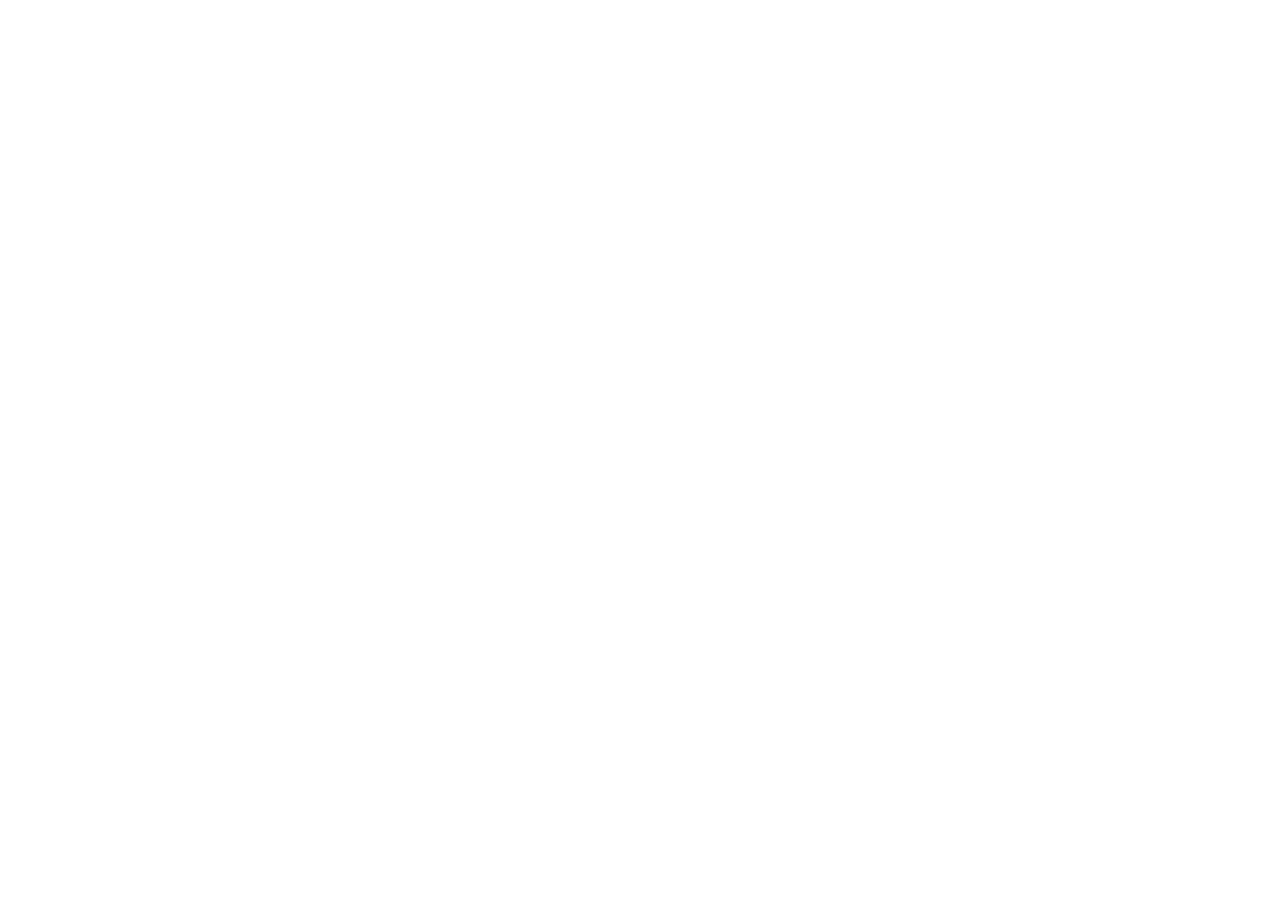
==== 2. SimpleClock/index.html @ 199b8bd5 "Rename index.html to index.html" ====
<!DOCTYPE html>
<html lang="en">
  <head>
    <meta charset="UTF-8" />
    <link rel="stylesheet" href="style.css">
    <meta name="viewport" content="width=device-width, initial-scale=1.0" />
    <title>Document</title>
  </head>
  <body>
    <div class="clock">
        <div class="clock-face">
            <div class="hand hour-hand"></div>
            <div class="hand min-hand"></div>
            <div class="hand second-hand"></div>
            <div class="centerdot"></div>
        </div>
    </div>
    <script src="script.js"></script>
  </body>
</html>
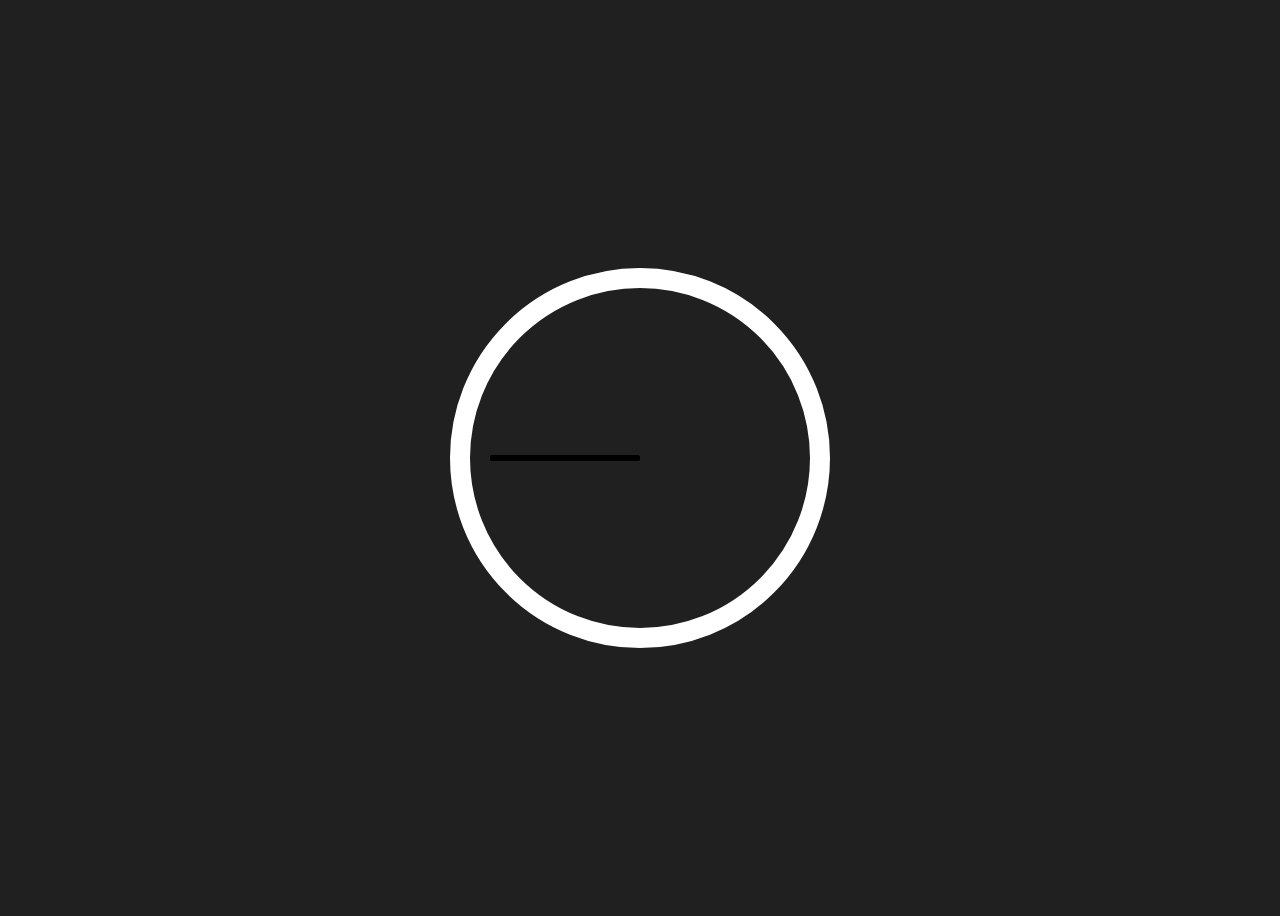
==== commit bbc40b47: "Update index.html" ====
--- a/2. SimpleClock/index.html
+++ b/2. SimpleClock/index.html
@@ -1,3 +1,4 @@
+<!-- Project src https://courses.wesbos.com/ JavaScript30 -->
 <!DOCTYPE html>
 <html lang="en">
   <head>
@@ -7,6 +8,56 @@
     <title>Document</title>
   </head>
   <body>
+    <style>
+      html{
+    background: #202020;
+    background:blur(20px);
+    background-size: cover;
+    text-align: center;
+    font-size: 10px;
+}
+
+body{
+    font-size: 2rem;
+    display: flex;
+    flex: 1;
+    min-height: 100vh;
+    align-items: center;
+}
+
+.clock {
+    width: 30rem;
+    height: 30rem;
+    border: 20px solid white;
+    border-radius: 50%;
+    margin: 50px auto;
+    position: relative;
+    padding: 2rem;
+    box-shadow: 
+    0 0 0px 4px rgba(0,0,0,0.1)
+    inset 0 0 0 3px #EFEFEF
+    inset 0 0 10px black
+    0 0 10px rgba(0,0,0,0.2);
+}
+
+.clock-face {
+    position: relative;
+    width: 100%;
+    height: 100%;
+    transform: translateY(-3px);
+}
+
+.hand {
+    border-radius: 10px;
+    width: 50%;
+    height: 6px;
+    background: black;
+    position: absolute;
+    top: 50%;
+    transform-origin: 100%;
+    transition: all 0;
+}
+    </style>
     <div class="clock">
         <div class="clock-face">
             <div class="hand hour-hand"></div>
@@ -15,6 +66,41 @@
             <div class="centerdot"></div>
         </div>
     </div>
-    <script src="script.js"></script>
+    <script>
+// Функция выводы времени с именем get_Date
+      function get_Date() {
+      // Выборка элементов с class{name} в html
+    const secondHand = document.querySelector('.second-hand');
+    const minuteHand = document.querySelector('.min-hand');
+    const hoursHand = document.querySelector('.hour-hand');
+    //
+    //Присваивание объекта Date() к переменной now
+    //
+  const now = new Date();
+//
+//Вывод секунд из переменной now(Date()) и присваивание в переменную seconds
+//
+  const seconds = now.getSeconds();
+    const secondsDegrees = ((seconds / 60) * 360) + 90;
+    secondHand.style.transform = `rotate(${secondsDegrees}deg)`;
+//
+//Вывод минут из переменной now(Date()) и присваивание в переменную seconds
+//
+  const minute = now.getMinutes();
+    const minuteDegrees = ((minute / 60) * 360) + 90;
+    minuteHand.style.transform = `rotate(${minuteDegrees}deg)`;
+//
+//Вывод часов из переменной now(Date()) и присваивание в переменную seconds
+//
+  const hours = now.getHours();
+    const hoursDegrees = ((hours / 23) * 360) + 90;
+    hoursHand.style.transform = `rotate(${hoursDegrees}deg)`;
+//
+}
+//
+// Создание интервала с обновление в 1 секунду (1000), и вызова функции get_Date
+//
+setInterval(get_Date, 1000);
+    </script>
   </body>
 </html>
--- a/2. SimpleClock/style.css
+++ b/2. SimpleClock/style.css
@@ -0,0 +1,48 @@
+html{
+    background: #202020;
+    background:blur(20px);
+    background-size: cover;
+    text-align: center;
+    font-size: 10px;
+}
+
+body{
+    font-size: 2rem;
+    display: flex;
+    flex: 1;
+    min-height: 100vh;
+    align-items: center;
+}
+
+.clock {
+    width: 30rem;
+    height: 30rem;
+    border: 20px solid white;
+    border-radius: 50%;
+    margin: 50px auto;
+    position: relative;
+    padding: 2rem;
+    box-shadow: 
+    0 0 0px 4px rgba(0,0,0,0.1)
+    inset 0 0 0 3px #EFEFEF
+    inset 0 0 10px black
+    0 0 10px rgba(0,0,0,0.2);
+}
+
+.clock-face {
+    position: relative;
+    width: 100%;
+    height: 100%;
+    transform: translateY(-3px);
+}
+
+.hand {
+    border-radius: 10px;
+    width: 50%;
+    height: 6px;
+    background: black;
+    position: absolute;
+    top: 50%;
+    transform-origin: 100%;
+    transition: all 0;
+}
